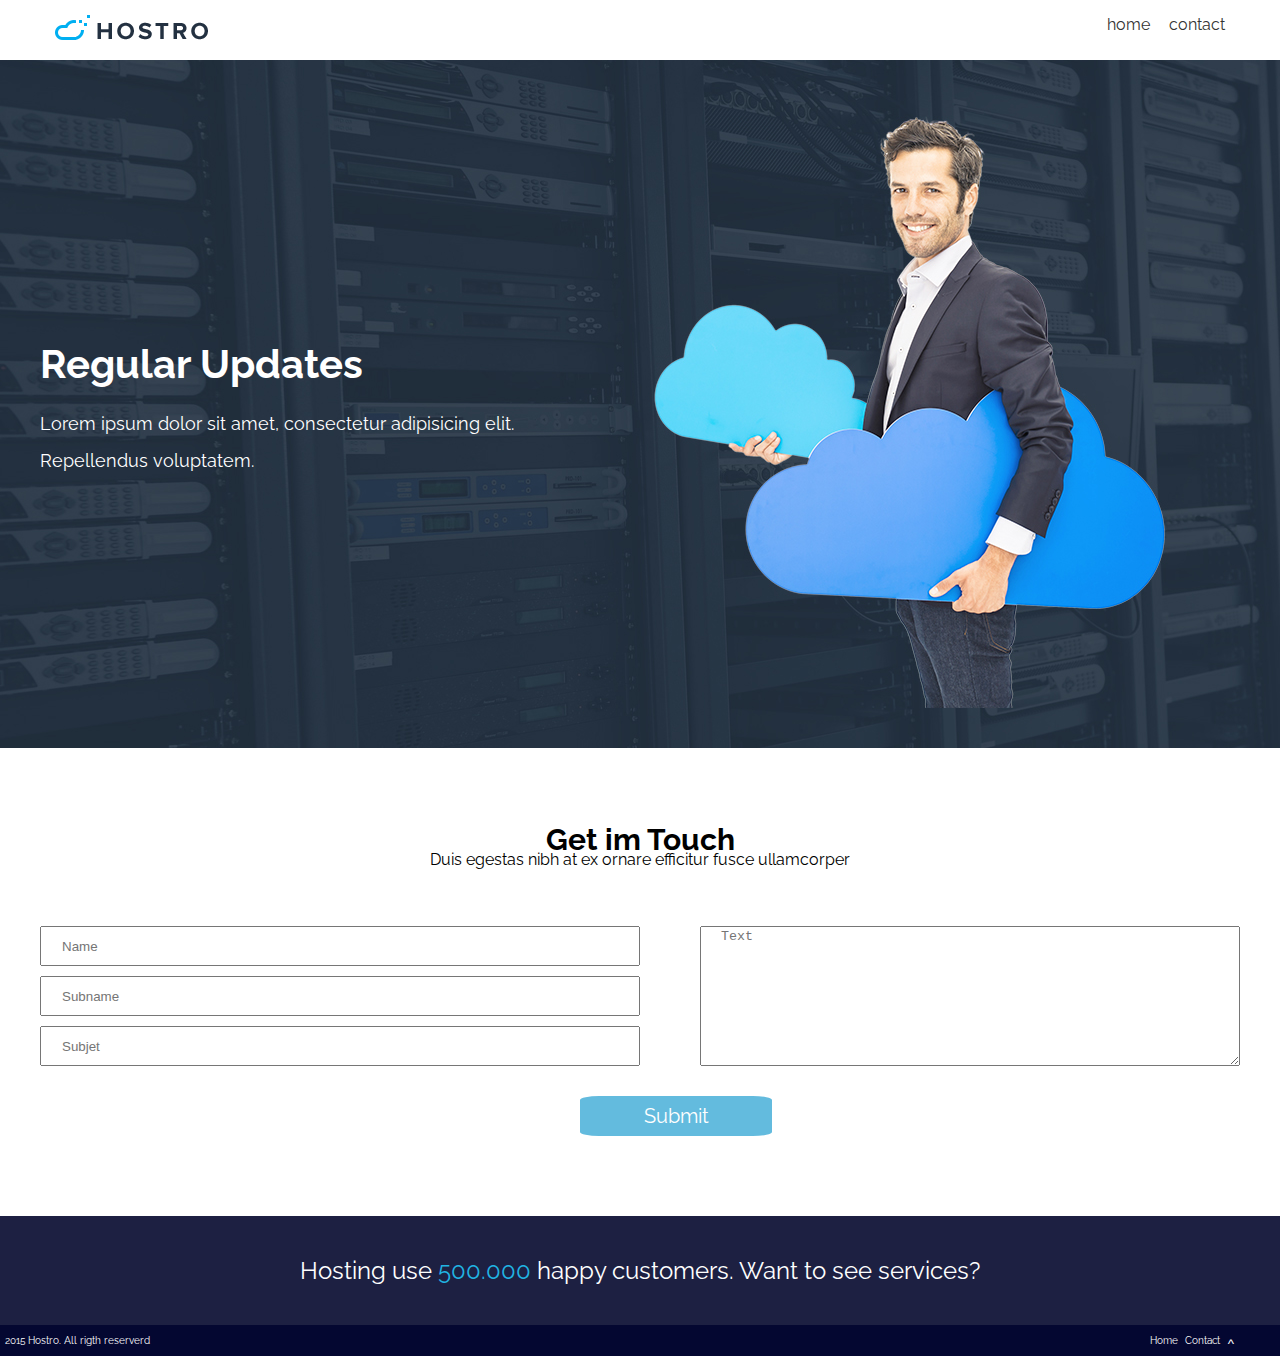
==== Contacto.html @ 0700c9ed "TRABAJO PRACTICO" ====
<!DOCTYPE html>
<html lang="en">
<head>
	<meta charset="UTF-8">
	<meta name="viewport" content="width=device-width">
	<link rel="stylesheet" href="https://maxcdn.bootstrapcdn.com/font-awesome/4.5.0/css/font-awesome.min.css">
	<title>TP Maquetación Contacto</title>
	<link rel="stylesheet" href="css/styles.css">

</head>
<body>
	
	<header>
		<img src="images/header-logo.png" alt="logotipo de la compañia">

		<nav>
			<ul>
				<li><a href="Trabajo Practico.html">home</a></li>
				<li><a href="Contacto.html">contact</a></li>
			</ul>
		</nav>

		<div class="cleaner"></div>
	</header>
	
	<section class="contenedor-inicial">
		<article class="wrapper">
			<article class="seccion1">
			<h1 class="main-title">Regular Updates</h1>
			<p>Lorem ipsum dolor sit amet, consectetur adipisicing elit. Repellendus voluptatem.</p>
			</article>
				<article class="seccion2">
				<h1 class="titulo-contacto">Get im Touch</h1>
				<p>Duis egestas nibh at ex ornare efficitur fusce ullamcorper<p>
				</article>
					
					<form class="buscador2">
				<input type="text" placeholder="Name">
				<textarea name="eltexto" placeholder="Text" rows="5" cols="30"></textarea>
				<input class="input2" type="text" placeholder="Subname">
				<input class="input3" type="text" placeholder="Subjet">
				
				
				<button type="submit">
					
					Submit
				</button>
			<div class="cleaner"></div>
			</form>
	</section>
			<section class="final2">
				<footer>
							<section class="texto-hosting">
								
								<p id="parrafo">Hosting use <span class="numero-txt">500.000</span> happy customers. Want to see services?</p>
								
							</section>
							
							<section class="texto-final">
								
									<p class="hosting">2015 Hostro. All rigth reserverd</p>

									<button class="boton">
								^
								</button>
								
								<nav class="final">
									<ul class="lista-2">
										<li class="li-2">Home</li>
										<li class="li-3">Contact</li>
									</ul>
								
								</nav>

								<div class="cleaner"></div>								
							</section>
						
						</footer>
			</section>	
		<article>
	</section>

</body>
---- css/styles.css ----
@import url(https://fonts.googleapis.com/css?family=Raleway:400,200,700);
/*font-family: 'Raleway', sans-serif;*/

@import url(https://fonts.googleapis.com/css?family=Open+Sans:400,700);
/*font-family: 'Open Sans', sans-serif;*/


/*Selector Universal*/
*{
	box-sizing: border-box;
}

body{
	font-family: 'Raleway', sans-serif;
	margin: 0;
}

a{
	text-decoration: none;
}

ul{
	list-style: none;
	margin: 0;
	padding: 0;
	/* upper-alpha | upper-roman | upper-latin | url(../images/ser1.png) | disc | circle | square*/
}

header{
	max-width: 1200px;
	
	padding: 15px;
	
	margin:0 auto;
top:0;
left: 0;
right:0;
background-color: #fff;
position: fixed;
z-index: 600;

}

.cleaner{
	clear: both;
}

nav{
	float: right;
}
nav li{
	display: inline-block;
	margin-left: 15px;
}
nav a{
	color: #333;

}

.contenedor-inicial{
	
	background: url(../images/indexbanner-bg3.jpg) no-repeat center top scroll;
margin-top: 60px;
min-height: 500px;
}

.wrapper{
	max-width: 1200px;
	margin: auto;
	/*background-color: rgba(255,0,0,0.5);*/
}

.main-title{
	color: #fff;
	font-size: 40px;
	/*margin-top: 280px;
	margin-bottom: 0;*/
	margin: 280px 0 0;
	display: inline-block;
}

/*selector de hmno adyacente
da estilo a un elemento que se encuentre INMEDIATAMENTE después de otro, siempre y cuando sean hermanos
*/

.main-title + p{
	color: #fff;
	font-size: 18px;
	width: 550px;
	line-height: 37px;
}

.buscador{
	background-color: yellow;
	position: relative;
	margin-top: 230px;
}

.buscador input[type=text]{
	width: 84%;
	height: 70px;
	border: solid 1px #ccc;
	font-family: inherit;
	font-size: 20px;
	padding: 0 30px;
	/*padding: 0 210px 0 30px;*/
}

.buscador button{
	width: 16%;
	height: 70px;
	background-color: #63BBDE;
	color: #fff;
	font-family: inherit;
	font-size: 20px;
	border: none;
	position: absolute;
	top: 0;
	right: 0;
	/*COLOR PICKER (CTRL + SHIFT + C)*/
}

.seccion1{
	
	background: url(../images/indexbanner-bg3.jpg) no-repeat center top scroll;
margin-top: 60px;
min-height: 500px;
}

.seccion1 h1{
margin-top: 280px;

}
.seccion2{
	margin-top: 280px;
	text-align: center;
line-height: 0px;

}
.titulo-contacto{
	font-size: 30px;
}
.buscador2{
	padding-bottom: 50px;
padding-top: 50px;
position: relative;
}
.buscador2 input[type=text]{
	display: inline-block;
	float:left;
width: 50%;
height: 40px;
padding-left: 1.666666666666%;
}
.buscador2 textarea{
	display: inline-block;
	float:right;
height: 140px;
width: 45%;
padding-left: 1.666666666666%;
}
.input2{
	margin-top: 10px;
}
.input3{
	margin-top: 10px;
}
.servicios-destacados{
	margin-top: 150px;
}

.buscador2 button{
	position: absolute;
	left:45%;
	top:220px;
width: 16%;
	height: 40px;
	background-color: #63BBDE;
	color: #fff;
	font-family: inherit;
	font-size: 20px;
	border: none;
	border-radius: 10%;
}
.servicios-destacados article{
	text-align: center;
	width: 25%;
	float: left;
	padding: 0 25px;
	/*position: relative;*/

}

.servicios-destacados article img{
	
width: 33.333%;
border-radius: 50%;
transition: all 250ms ease-in;
-webkit-transition: all 250ms ease-in;
}
.servicios-destacados article:hover img{

transform:rotate(290deg) scale(1.2);
box-shadow: 0 3px 12px black;
-ms-tranform:rotate(290deg) scale(1.2);
	-webkit-transform:rotate(290deg) scale(1.2);
}

.subtitulo{
	font-size: 32px;
	text-align:center;
	margin:80px 0 10px;
}
/*selector de hemano adyacente*/
.subtitulo+p{
	text-align:center;
	font-size: 15px;
font-color:#333;
}



.caracteristicas1{
	/*background-color: yellow;*/
/*height:670px;*/
	width: 29.16666666666666%;
	float: left;
}
.caracteristicas1 article{
	position:relative;
	padding-left:60px;
text-align: left;
}

.caracteristicas1 article img{
	position:absolute;
	left: 0px;
	top: :0;
transition:transition: all 250 ms ease-in;
-webkit-transition: all 250 ms ease-in;
-ms-tranform:all 250 ms ease-in;
-o-transform:all 250 ms ease-in;
-moz-transform:all 250 ms ease-in;
border-radius: 50%;
}
.caracteristicas1 article:hover img{

	transform:scale(1.2);
-webkit-transition:scale(1.2);
-ms-tranform:scale(1.2);
-o-transform:scale(1.2);
-moz-transform:scale(1.2);
box-shadow: 0 3px 12px 0;
}

.imagen-mitad{
float:left;
	width: 25%;
	margin:0 8.33333333% ;
/*margin-top: 0;*/
/*background: green;*/
}
.imagen-mitad img{
	width: 100%;
}

.caracteristicas2{
	/*background-color: red;*/
/*height:670px;*/
	width: 29.1666666666666%;
	float: left;
	/*margin-left: 70px;*/
}

.caracteristicas2 article{
	position:relative;
	padding-left:60px;
/*margin: 30px 0 0 0;*/
}

.caracteristicas2 article img{
	position:absolute;
	left: 0px;
	top: :0;
}

.caracteristicas2 article img{
	position:absolute;
	left: 0px;
	top: :0;
transition:transition: all 250 ms ease-in;
-webkit-transition: all 250 ms ease-in;
-ms-tranform:all 250 ms ease-in;
-o-transform:all 250 ms ease-in;
-moz-transform:all 250 ms ease-in;
border-radius: 50%;
}
.caracteristicas2 article:hover img{

	transform:scale(1.2);
-webkit-transition:scale(1.2);
-ms-tranform:scale(1.2);
-o-transform:scale(1.2);
-moz-transform:scale(1.2);
box-shadow: 0 3px 12px 0;
}
.contenedor-secundario{
	background: url(../images/pricing-bg.jpg) center top no-repeat;
min-height: 400px;
margin-top: -80px;
}
/*.contenedor-secundario img{*/
	margin-left: 583px;
}
.contenedor-secunrario h2{
	text-align: center;
	padding-top: 80px;
	margin: 0;
	font-size: 32px;
	font-weight: 700;
}
.contenedor-secunrario h2+p{
	text-align: center;
margin-top: 20px;
}

/*.contenedor-secunrario img{
	position: center;*/
	
	

}
/*.seccion-precios article{
	margin: 80px 0;
}*/
.seccion-precios article{
	font-family: 'open sans',sans-serif;
}
.seccion-precios table{
	border-spacing: 20px 10px;
}
.tablas{
text-align: center;

margin-bottom: 0px;
}
.tablas+p{
text-align: center;
font-size: 12px;
padding-top: 0;

}
.seccion-precios h4{
font-weight: 700;
text-align: center;
margin-bottom: 5px;

}
.precio{
	font-size: 30px;
text-align: center;
margin-top: 0;
margin-bottom: 0;
padding-bottom: 0;
}

.precio+p{
	font-size: 10px;
text-align: center;
margin-top: 5px;
}

sup{
	font-size: 12px;
}


.cuadro-precios1{
	float: left;
	width: 22.5%;
	background: white;
margin-left: 2.5%;
margin-top: 30px;
text-align: center;
/*left: 24px;*/
}


.cuadro-precios2{
	float: left;
	width: 22.5%;
	background: white;
margin-left: 2.5%;
margin-top: 30px;
text-align: center;
}


.cuadro-precios3{
	float: left;
	width: 22.5%;
	background: white;
margin-left: 2.5%;
margin-top: 30px;
text-align: center;
/*left: 24px;*/
}

.cuadro-precios4{
	float: left;
	width: 22.5%;
	background: white;
margin-top: 30px;
margin-left: 2.5%;
text-align: center;
/*margin-right: 0;*/
left: 24px;
}

.seccion-precios table{
	font-size: 10px;
margin: 0 auto;
text-align: left;
}

.seccion-precios button{
background: #21b4e2;
font-size: 10px;
padding: 5px 15px;
border: none;
color:white;
border-radius: 10%;
-moz-border-radius: 10% 10% 10% 10%;
-webkit-border-radius: 10% 10% 10% 10%;

}

.seccion-precios h4+p sup{
	display: inline-block;
	vertical-align: top;
	font-weight: 400;
	position: relative;
	top: 5px;
}


.blue-text{
	color:#21b4e2 ;
}
.orange-text{
	color:#FB7C05 ;
}

.violet-text{
	color:#F56FF5 ;
}
.red-text{
	color:#EA2640 ;
}

.texto-hosting{
	background:#1D2042;
margin-bottom: 0;
}
	
.numero-txt{
	color:#21b4e2 ;
}	



#parrafo{color:white;font-size:24px;
padding-top: 40px;
padding-bottom: 40px;
margin-bottom: 0;
text-align: center;

}

.texto-final{
	background:#040731;font-size:10px;color:white;
margin-top: 0;
}

.texto-final p{
	display: inline-block;
margin-left: 5px;
}

.texto-final nav{
	float: right;
padding-top: 10px;

}

.texto-final button{
	float: right;
margin-right: 40px;
background:#040731;color: white;border: none;
margin-top: 10px;
}
.texto-final nav ul li{
display: inline-block;
margin-right: 2px;
margin-left: 2px;
}
.hosting p{color:white;font-size:10px;}
.lista-2.{
background: green;
margin-right: 50px;
}

.final2{
	margin-top: 100px;
}

 @media(max-width:860px){

.wrapper{
	width:96%;
}
header nav{
	display: inline-block;
	float: none;
	margin-left: 18%;
}

.servicios-destacados article{
	width: 50%;
	min-height: 380px;

}
.cuadro-precios1{
	width: 45%;
	margin: 2.5%;
}

.cuadro-precios2{
	width: 45%;
	margin: 2.5%;
}

.cuadro-precios3{
	width: 45%;
	margin: 2.5%;
}
.cuadro-precios4{
	width: 45%;
	margin: 2.5%;
	}

.texto-final{
	margin-top: 0;
text-align: center;
}
.texto-final p{
	/*display: block;*/
text-align: center;
padding-top: 20px;

}

.texto-final nav{
	float: none;
display: block;
/*padding-left: 45%;*/
padding-bottom: 20px;
/*padding-top: 10px;*/
text-align: center;
}

.texto-final button{
	float: none;
display: none;
	}

}


@media (max-width: 700px){
	header{
		position: static;
		text-align: center;
	}
	header nav{
		display: block;
		margin-left: 0;
	}
	header nav li{
		display: block;
		padding: 10px 0;
	}
	.contenedor-inicial{
		margin-top: 0;
		background: none;
	}
	/* agrupación de selectores */
	.main-title,
	.main-title + p{
		display: none;
	}
	.buscador{
		margin-top: 0;
	}
	.caracteristicas1{
		float: none;
		width: 100%;
	}
	.caracteristicas2{
		float: none;
		width: 100%;
	}
	.imagen-mitad{
		float: none;
		width: 50%;
		margin: 50px auto;
	}
	.caracteristicas1 article{
		text-align: left;
		padding-right: 0;
		padding-left: 60px;
	}
	.caracteristicas1 article img{
		left: 0;
		/*right: auto;*/
	}
	.contenedor-secundario{
		background-size: 100%;
		margin-top: 30px;
	}

	.seccion1{
		display: none;
	}
	.seccion2{
		margin-top: 120px;
	
	}
.buscador2 input[type=text]{
	display: block;
	float:none;
width: 100%;
height: 40px;
padding-left: 1.666666666666%;
}
.buscador2 textarea{
	position: absolute;
	display: block;
	float:none;
height: 140px;
width: 100%;
padding-left: 1.666666666666%;
	top: 210px;
	}
.buscador2 button{
	top:380px;
	}

}
@media (max-width: 480px){
	.buscador button{
		width: 25%;
		font-size: 17px;
	}
	.contenedor-secundario h2{
		padding-top: 30px;
	}
	.servicios-destacados{
		margin-top: 40px;
	}
	.servicios-destacados article{
		float: none;
		width: 100%;
		min-height: 0;
		margin-bottom: 60px;
	}
	.pricing-boxes{
		margin-top: 50px;
	}
	.box-price{
		float: none;
		width: 70%;
		margin: 30px auto;
	}
.buscador2 button{
	width: 25%;
	left: 38%;
	}

}
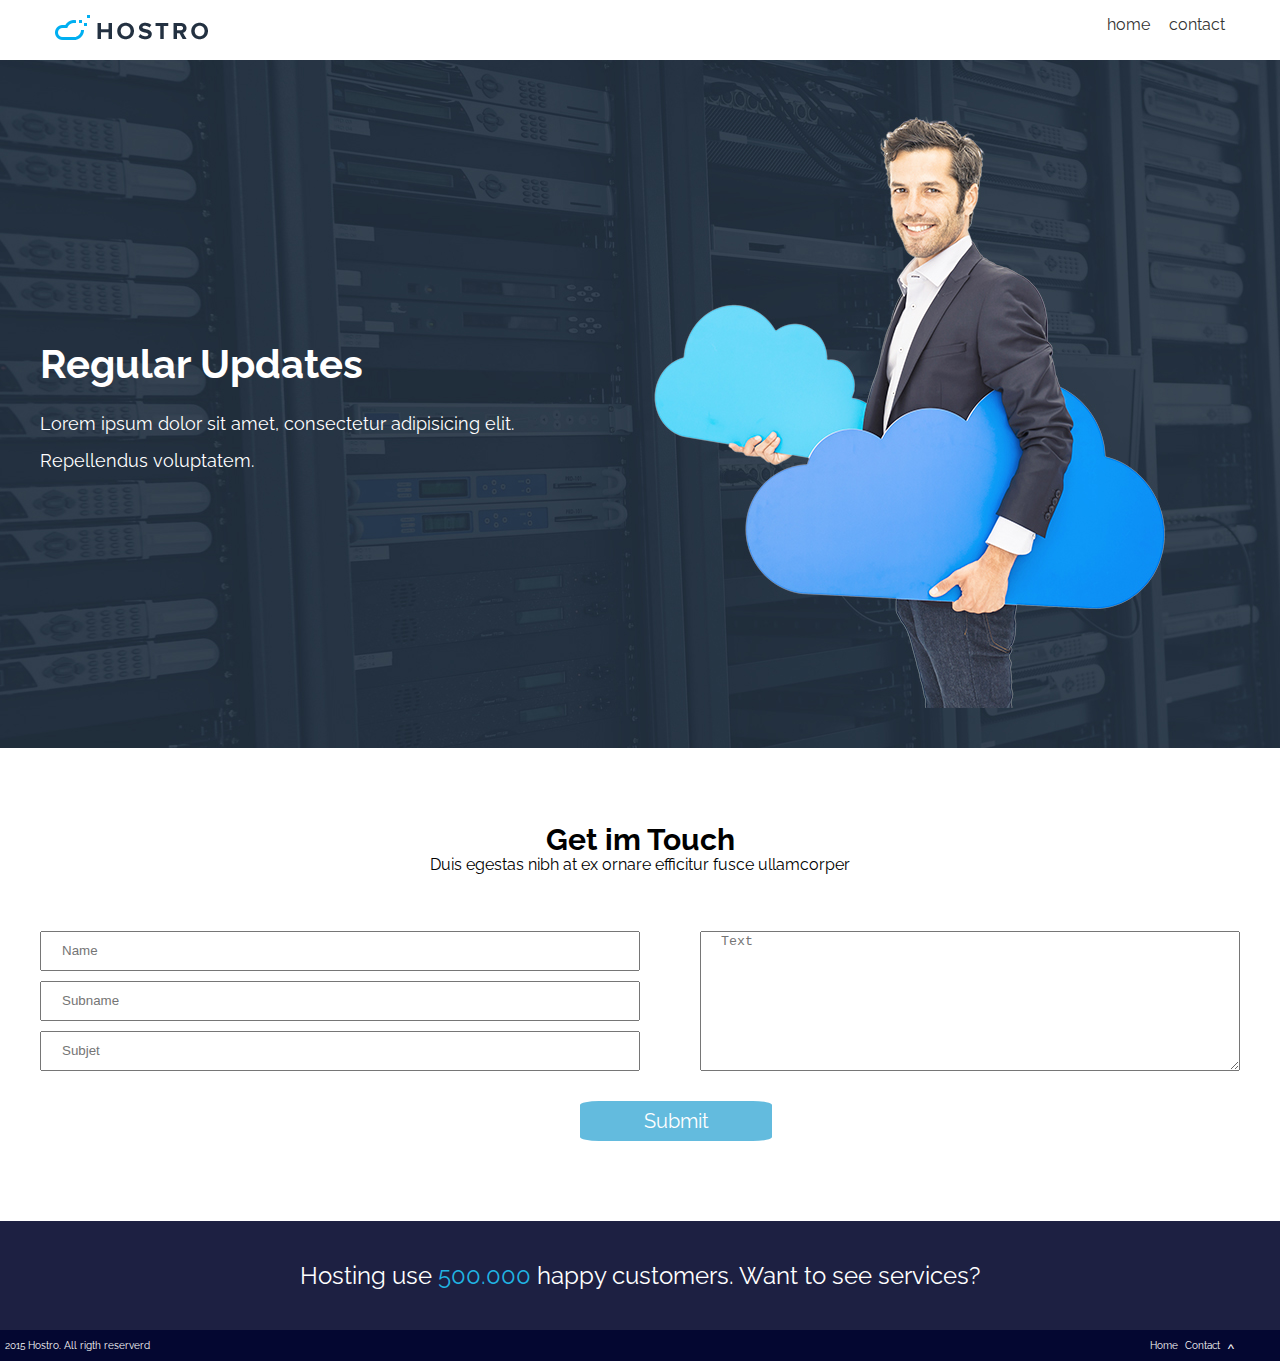
==== commit 3261ab08: "Actualizado" ====
--- a/Contacto.html
+++ b/Contacto.html
@@ -5,7 +5,7 @@
 	<meta name="viewport" content="width=device-width">
 	<link rel="stylesheet" href="https://maxcdn.bootstrapcdn.com/font-awesome/4.5.0/css/font-awesome.min.css">
 	<title>TP Maquetación Contacto</title>
-	<link rel="stylesheet" href="css/styles.css">
+	<link rel="stylesheet" href="css/styles.min.css">
 
 </head>
 <body>
@@ -15,7 +15,7 @@
 
 		<nav>
 			<ul>
-				<li><a href="Trabajo Practico.html">home</a></li>
+				<li><a href="index.html">home</a></li>
 				<li><a href="Contacto.html">contact</a></li>
 			</ul>
 		</nav>
@@ -26,11 +26,11 @@
 	<section class="contenedor-inicial">
 		<article class="wrapper">
 			<article class="seccion1">
-			<h1 class="main-title">Regular Updates</h1>
+			<h2 class="main-title">Regular Updates</h2>
 			<p>Lorem ipsum dolor sit amet, consectetur adipisicing elit. Repellendus voluptatem.</p>
 			</article>
 				<article class="seccion2">
-				<h1 class="titulo-contacto">Get im Touch</h1>
+				<h2 class="titulo-contacto">Get im Touch</h2>
 				<p>Duis egestas nibh at ex ornare efficitur fusce ullamcorper<p>
 				</article>
 					
@@ -47,6 +47,7 @@
 				</button>
 			<div class="cleaner"></div>
 			</form>
+		</article>
 	</section>
 			<section class="final2">
 				<footer>
@@ -77,7 +78,7 @@
 						
 						</footer>
 			</section>	
-		<article>
-	</section>
+	
 
-</body>	+</body>	
+</html>--- a/css/styles.min.css
+++ b/css/styles.min.css
@@ -0,0 +1 @@
+@import url(https://fonts.googleapis.com/css?family=Raleway:400,200,700);@import url(https://fonts.googleapis.com/css?family=Open+Sans:400,700);body,ul{margin:0}.wrapper,header{max-width:1200px}.main-title,nav li{display:inline-block}.seccion2,.subtitulo,.subtitulo+p{text-align:center}*{box-sizing:border-box}body{font-family:Raleway,sans-serif}a{text-decoration:none}ul{list-style:none;padding:0}header{padding:15px;margin:0 auto;top:0;left:0;right:0;background-color:#fff;position:fixed;z-index:600}.cleaner{clear:both}nav{float:right}nav li{margin-left:15px}nav a{color:#333}.contenedor-inicial{background:url(../images/indexbanner-bg3.jpg) center top no-repeat;margin-top:60px;min-height:500px}.wrapper{margin:auto}.main-title{color:#fff;font-size:40px;margin:280px 0 0}.main-title+p{color:#fff;font-size:18px;width:550px;line-height:37px}.buscador button,.buscador input[type=text]{height:70px;font-size:20px;font-family:inherit}.buscador{background-color:#ff0;position:relative;margin-top:230px}.buscador input[type=text]{width:84%;border:1px solid #ccc;padding:0 30px}.buscador2 input[type=text],.buscador2 textarea{padding-left:1.666666666666%;display:inline-block}.buscador button{width:16%;background-color:#63BBDE;color:#fff;border:none;position:absolute;top:0;right:0}.seccion1{background:url(../images/indexbanner-bg3.jpg) center top no-repeat;margin-top:60px;min-height:500px}.seccion1 h1,.seccion2{margin-top:280px}.seccion2{line-height:0}.titulo-contacto{font-size:30px}.buscador2{padding-bottom:50px;padding-top:50px;position:relative}.buscador2 input[type=text]{float:left;width:50%;height:40px}.buscador2 textarea{float:right;height:140px;width:45%}.input2,.input3{margin-top:10px}.servicios-destacados{margin-top:150px}.buscador2 button{position:absolute;left:45%;top:220px;width:16%;height:40px;background-color:#63BBDE;color:#fff;font-family:inherit;font-size:20px;border:none;border-radius:10%}.servicios-destacados article{text-align:center;width:25%;float:left;padding:0 25px}.servicios-destacados article img{width:33.333%;border-radius:50%;transition:all 250ms ease-in;-webkit-transition:all 250ms ease-in}.servicios-destacados article:hover img{transform:rotate(290deg) scale(1.2);box-shadow:0 3px 12px #000;-ms-tranform:rotate(290deg) scale(1.2);-webkit-transform:rotate(290deg) scale(1.2)}.subtitulo{font-size:32px;margin:80px 0 10px}.subtitulo+p{font-size:15px;font-color:#333}.caracteristicas1{width:29.16666666666666%;float:left}.caracteristicas1 article{position:relative;padding-left:60px;text-align:left}.contenedor-secunrario h2,.precio,.precio+p,.seccion-precios h4,.tablas,.tablas+p{text-align:center}.caracteristicas1 article img{position:absolute;left:0;top::0;transition:transition: all 250 ms ease-in;-webkit-transition:all 250 ms ease-in;-ms-tranform:all 250 ms ease-in;-o-transform:all 250 ms ease-in;-moz-transform:all 250 ms ease-in;border-radius:50%}.caracteristicas1 article:hover img{transform:scale(1.2);-webkit-transition:scale(1.2);-ms-tranform:scale(1.2);-o-transform:scale(1.2);-moz-transform:scale(1.2);box-shadow:0 3px 12px 0}.imagen-mitad{float:left;width:25%;margin:0 8.33333333%}.imagen-mitad img{width:100%}.caracteristicas2{width:29.1666666666666%;float:left}.caracteristicas2 article{position:relative;padding-left:60px}.caracteristicas2 article img{position:absolute;left:0;top::0;transition:transition: all 250 ms ease-in;-webkit-transition:all 250 ms ease-in;-ms-tranform:all 250 ms ease-in;-o-transform:all 250 ms ease-in;-moz-transform:all 250 ms ease-in;border-radius:50%}.caracteristicas2 article:hover img{transform:scale(1.2);-webkit-transition:scale(1.2);-ms-tranform:scale(1.2);-o-transform:scale(1.2);-moz-transform:scale(1.2);box-shadow:0 3px 12px 0}.contenedor-secundario{background:url(../images/pricing-bg.jpg) center top no-repeat;min-height:400px;margin-top:-80px}.contenedor-secunrario h2{padding-top:80px;margin:0;font-size:32px;font-weight:700}.contenedor-secunrario h2+p{text-align:center;margin-top:20px}.seccion-precios article{font-family:'open sans',sans-serif}.tablas{margin-bottom:0}.tablas+p{font-size:12px;padding-top:0}.seccion-precios h4{font-weight:700;margin-bottom:5px}.precio{font-size:30px;margin-top:0;margin-bottom:0;padding-bottom:0}.precio+p{font-size:10px;margin-top:5px}.cuadro-precios1,.cuadro-precios2,.cuadro-precios3,.cuadro-precios4{float:left;width:22.5%;background:#fff;margin-top:30px;margin-left:2.5%;text-align:center}sup{font-size:12px}.cuadro-precios4{left:24px}.seccion-precios table{border-spacing:20px 10px;font-size:10px;margin:0 auto;text-align:left}.seccion-precios button{background:#21b4e2;font-size:10px;padding:5px 15px;border:none;color:#fff;border-radius:10%;-moz-border-radius:10%;-webkit-border-radius:10%}.seccion-precios h4+p sup{display:inline-block;vertical-align:top;font-weight:400;position:relative;top:5px}.blue-text{color:#21b4e2}.orange-text{color:#FB7C05}.violet-text{color:#F56FF5}.red-text{color:#EA2640}.texto-hosting{background:#1D2042;margin-bottom:0}.numero-txt{color:#21b4e2}#parrafo{color:#fff;font-size:24px;padding-top:40px;padding-bottom:40px;margin-bottom:0;text-align:center}.hosting p,.texto-final{color:#fff;font-size:10px}.texto-final{background:#040731;margin-top:0}.texto-final p{display:inline-block;margin-left:5px}.texto-final nav{float:right;padding-top:10px}.texto-final button{float:right;margin-right:40px;background:#040731;color:#fff;border:none;margin-top:10px}.texto-final nav ul li{display:inline-block;margin-right:2px;margin-left:2px}.lista-2.{background:green;margin-right:50px}.final2{margin-top:100px}@media(max-width:860px){.wrapper{width:96%}header nav{display:inline-block;float:none;margin-left:18%}.servicios-destacados article{width:50%;min-height:380px}.cuadro-precios1,.cuadro-precios2,.cuadro-precios3,.cuadro-precios4{width:45%;margin:2.5%}.texto-final{margin-top:0;text-align:center}.texto-final p{text-align:center;padding-top:20px}.texto-final nav{float:none;display:block;padding-bottom:20px;text-align:center}.texto-final button{float:none;display:none}}@media (max-width:700px){header{position:static;text-align:center}header nav{display:block;margin-left:0}header nav li{display:block;padding:10px 0}.main-title,.main-title+p,.seccion1{display:none}.contenedor-inicial{margin-top:0;background:0 0}.buscador{margin-top:0}.caracteristicas1,.caracteristicas2{float:none;width:100%}.imagen-mitad{float:none;width:50%;margin:50px auto}.caracteristicas1 article{text-align:left;padding-right:0;padding-left:60px}.caracteristicas1 article img{left:0}.contenedor-secundario{background-size:100%;margin-top:30px}.buscador2 input[type=text],.buscador2 textarea{display:block;float:none;width:100%;padding-left:1.666666666666%}.seccion2{margin-top:120px}.buscador2 input[type=text]{height:40px}.buscador2 textarea{position:absolute;height:140px;top:210px}.buscador2 button{top:380px}}@media (max-width:480px){.buscador button{width:25%;font-size:17px}.contenedor-secundario h2{padding-top:30px}.servicios-destacados{margin-top:40px}.servicios-destacados article{float:none;width:100%;min-height:0;margin-bottom:60px}.pricing-boxes{margin-top:50px}.box-price{float:none;width:70%;margin:30px auto}.cuadro-precios1,.cuadro-precios2,.cuadro-precios3,.cuadro-precios4{width:95%;margin:2.5%}.buscador2 button{width:25%;left:38%}}